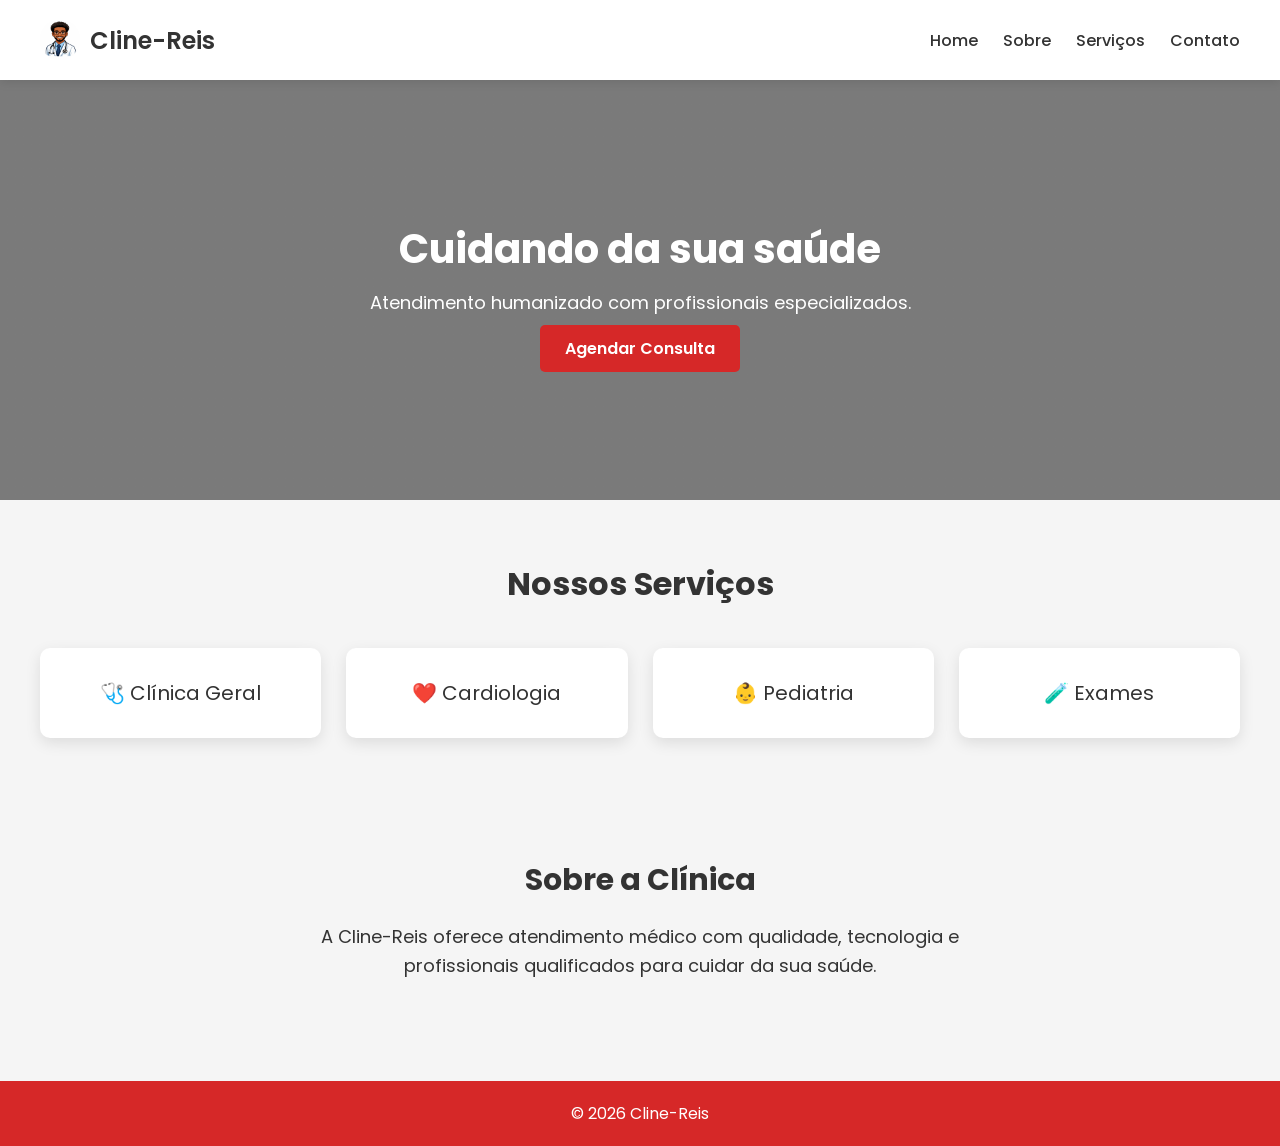
==== index.html @ 85f3dc4a "Initial commit" ====
<!DOCTYPE html>
<html lang="pt-br">
<head>

<meta charset="UTF-8">
<meta name="viewport" content="width=device-width, initial-scale=1.0">

<title>Cline-Reis</title>

<link rel="stylesheet" href="css/style.css">

<link rel="shortcut icon" href="img/medico.png" type="image/x-icon">

<link href="https://fonts.googleapis.com/css2?family=Poppins:wght@300;400;600&display=swap" rel="stylesheet">

</head>

<body>
    
<header>

<div class="logo">
<img src="img/medico.png">
<h1>Cline-Reis</h1>
</div>

<div class="menu-toggle" id="menu-toggle">☰</div>

<nav id="menu">
<a href="index.html">Home</a>
<a href="sobre.html">Sobre</a>
<a href="servicos.html">Serviços</a>
<a href="contato.html">Contato</a>
</nav>

</header>


<section class="hero">

<div class="hero-text">

<h2>Cuidando da sua saúde</h2>

<p>Atendimento humanizado com profissionais especializados.</p>

<a href="contato.html" class="btn">Agendar Consulta</a>

</div>

</section>


<section class="servicos">

<h2>Nossos Serviços</h2>

<div class="cards">

<div class="card">🩺 Clínica Geral</div>
<div class="card">❤️ Cardiologia</div>
<div class="card">👶 Pediatria</div>
<div class="card">🧪 Exames</div>

</div>

</section>


<section class="sobre">

<h2>Sobre a Clínica</h2>

<p>
A Cline-Reis oferece atendimento médico com qualidade,
tecnologia e profissionais qualificados para cuidar da sua saúde.
</p>

</section>


<footer>

<p>© 2026 Cline-Reis</p>

</footer>

<script src="js/script.js"></script>

</body>
</html>
---- css/style.css ----
*{
margin:0;
padding:0;
box-sizing:border-box;
font-family:'Poppins', sans-serif;
}

body{
background:#f5f5f5;
color:#333;
}

header{
display:flex;
justify-content:space-between;
align-items:center;
padding:20px 40px;
background:white;
box-shadow:0 2px 10px rgba(0,0,0,0.1);
position:sticky;
top:0;
z-index:100;
}

.logo{
display:flex;
align-items:center;
gap:10px;
}

.logo img{
width:40px;
height:40px;
border-radius:50%;
}

.logo h1{
font-size:24px;
font-weight:600;
}

nav{
display:flex;
}

nav a{
margin-left:25px;
text-decoration:none;
color:#333;
font-weight:500;
}

nav a:hover{
color:#d62828;
}


.menu-toggle{
display:none;
font-size:28px;
cursor:pointer;
}


.hero{
height:420px;
display:flex;
align-items:center;
justify-content:center;
text-align:center;
color:white;

background:linear-gradient(rgba(0,0,0,0.5),rgba(0,0,0,0.5)),
url("../img/clinica.jpg");

background-size:cover;
background-position:center;
}

.hero h2{
font-size:40px;
margin-bottom:10px;
}

.hero p{
font-size:18px;
margin-bottom:20px;
}

.btn{
background:#d62828;
color:white;
padding:12px 25px;
text-decoration:none;
border-radius:5px;
font-weight:600;
}

.btn:hover{
background:#b71c1c;
}


.servicos{
padding:60px 40px;
text-align:center;
}

.servicos h2{
font-size:32px;
margin-bottom:40px;
}

.cards{
display:grid;
grid-template-columns:repeat(auto-fit,minmax(200px,1fr));
gap:25px;
}

.card{
background:white;
padding:30px;
border-radius:10px;
box-shadow:0 5px 15px rgba(0,0,0,0.1);
font-size:20px;
transition:0.3s;
}

.card:hover{
transform:translateY(-6px);
}


.sobre{
padding:60px;
max-width:800px;
margin:auto;
text-align:center;
}

.sobre h2{
font-size:30px;
margin-bottom:20px;
}

.sobre p{
font-size:18px;
line-height:1.6;
}


.contato{
padding:80px 40px;
text-align:center;
}

.contato h2{
font-size:32px;
margin-bottom:40px;
}

.contato-container{
display:grid;
grid-template-columns:1fr 1fr;
gap:40px;
max-width:900px;
margin:auto;
}

.formulario{
background:white;
padding:30px;
border-radius:10px;
box-shadow:0 5px 15px rgba(0,0,0,0.1);
}

.formulario input,
.formulario textarea{
width:100%;
padding:12px;
margin:10px 0;
border-radius:5px;
border:1px solid #ccc;
font-size:16px;
}

.formulario textarea{
height:120px;
}

.formulario button{
width:100%;
padding:12px;
background:#d62828;
color:white;
border:none;
border-radius:5px;
font-weight:600;
cursor:pointer;
}

.formulario button:hover{
background:#b71c1c;
}

.info-contato{
background:white;
padding:30px;
border-radius:10px;
box-shadow:0 5px 15px rgba(0,0,0,0.1);
text-align:left;
}

.info-contato h3{
margin-bottom:20px;
}

.info-contato p{
margin:10px 0;
font-size:16px;
}


footer{
background:#d62828;
color:white;
text-align:center;
padding:20px;
margin-top:40px;
}



@media (max-width:768px){

nav{
display:none;
flex-direction:column;
position:absolute;
top:80px;
right:20px;
background:white;
padding:20px;
box-shadow:0 5px 10px rgba(0,0,0,0.2);
}

nav.active{
display:flex;
}

nav a{
margin:10px 0;
}

.menu-toggle{
display:block;
}

.hero h2{
font-size:28px;
}

.contato-container{
grid-template-columns:1fr;
}

.cards{
grid-template-columns:1fr;
}

}
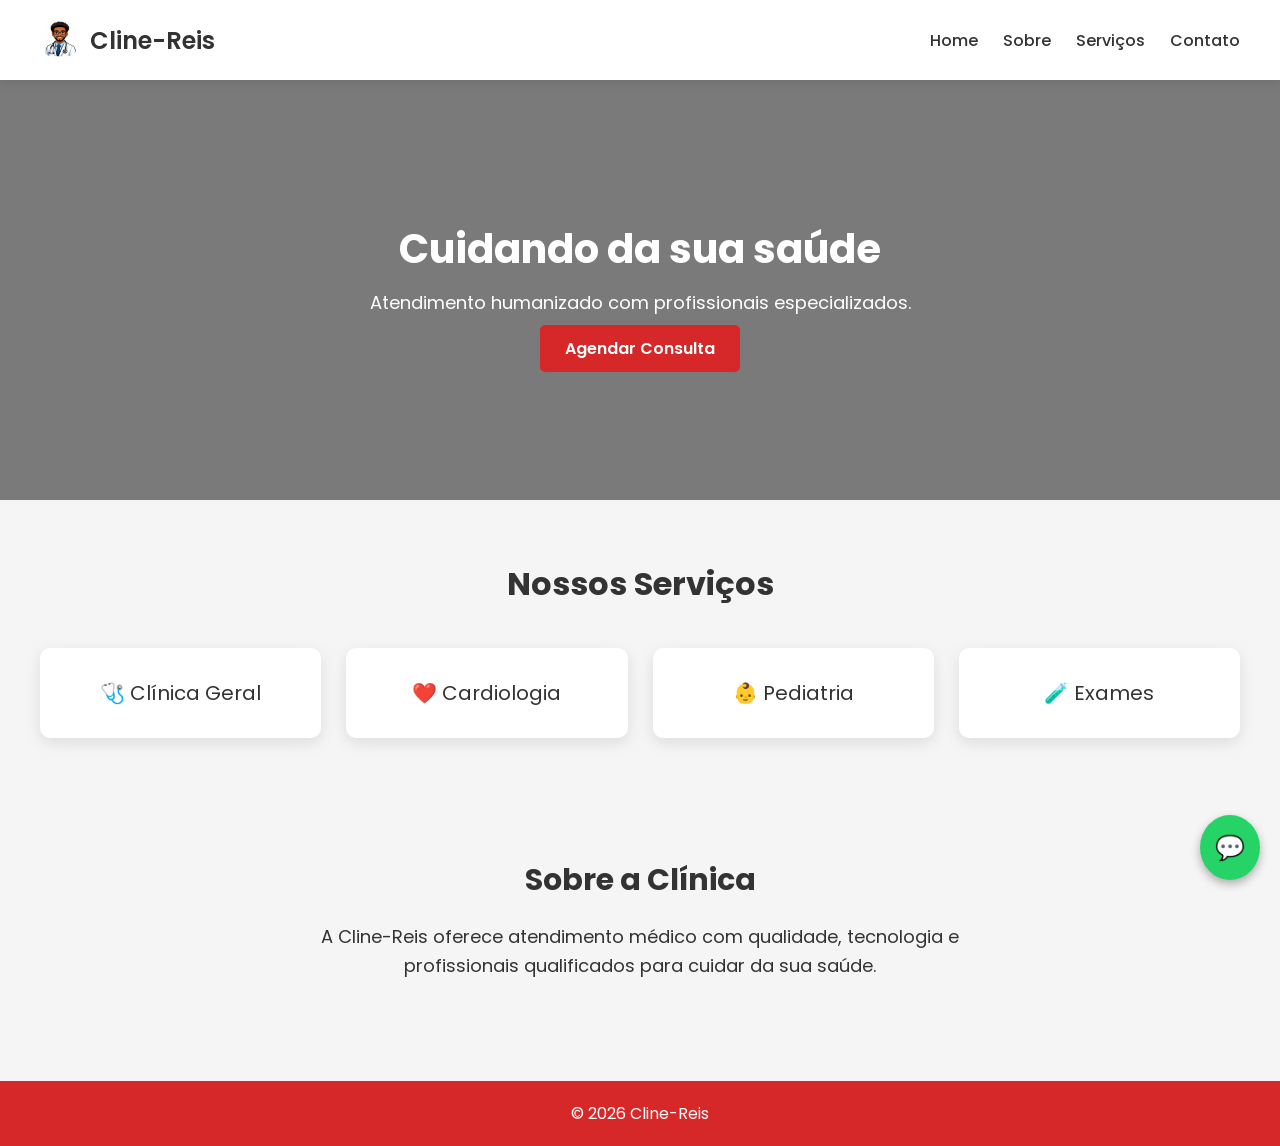
==== commit a5136161: "icon do watts para entrar em contato, com um  atendimento rapido e pratico" ====
--- a/index.html
+++ b/index.html
@@ -14,7 +14,9 @@
 <link href="https://fonts.googleapis.com/css2?family=Poppins:wght@300;400;600&display=swap" rel="stylesheet">
 
 </head>
-
+<a href="https://wa.me/5511999999999" class="whatsapp" target="_blank">
+💬
+</a>
 <body>
     
 <header>
--- a/css/style.css
+++ b/css/style.css
@@ -7,6 +7,10 @@
 font-family:'Poppins', sans-serif;
 }
 
+html{
+scroll-behavior:smooth;
+}
+
 body{
 background:#f5f5f5;
 color:#333;
@@ -100,6 +104,19 @@
 
 .btn:hover{
 background:#b71c1c;
+}
+
+.whatsapp{
+position:fixed;
+bottom:20px;
+right:20px;
+background:#25d366;
+color:white;
+font-size:24px;
+padding:15px;
+border-radius:50%;
+text-decoration:none;
+box-shadow:0 4px 10px rgba(0,0,0,0.3);
 }
 
 
